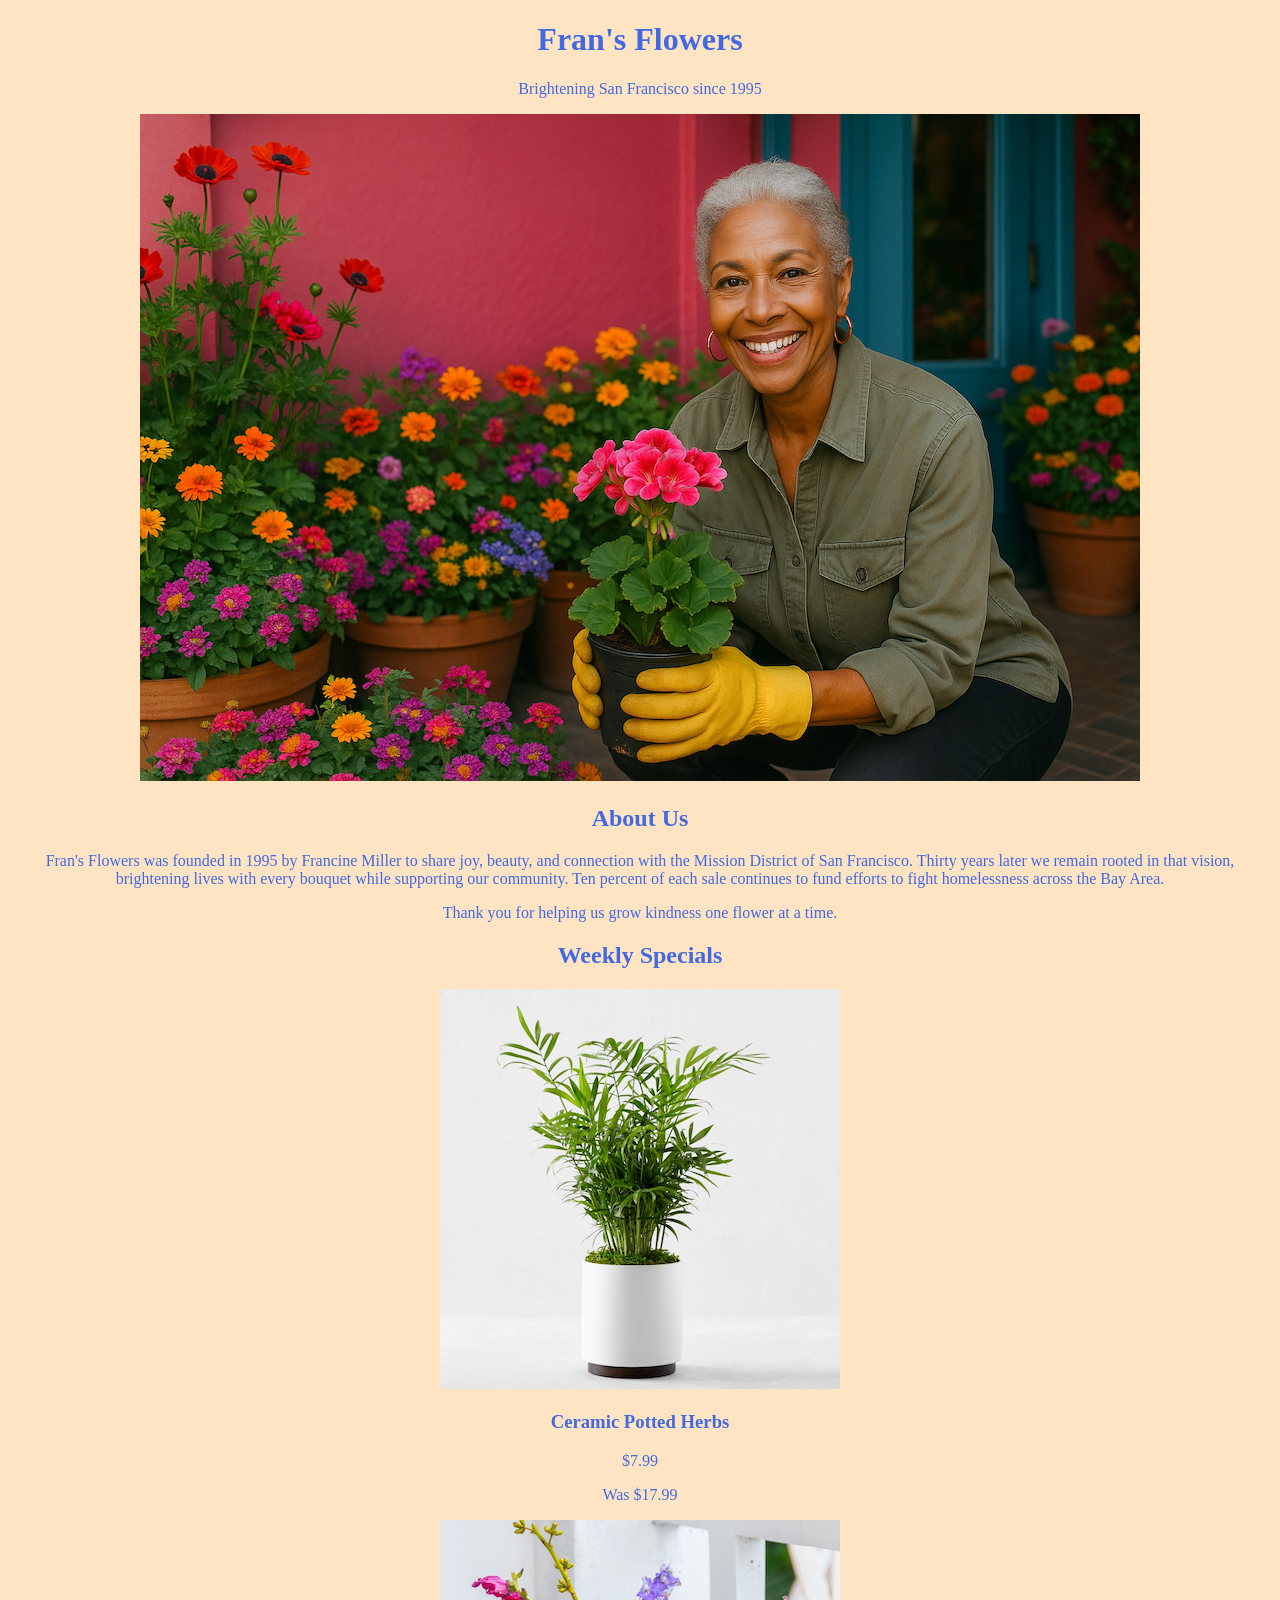
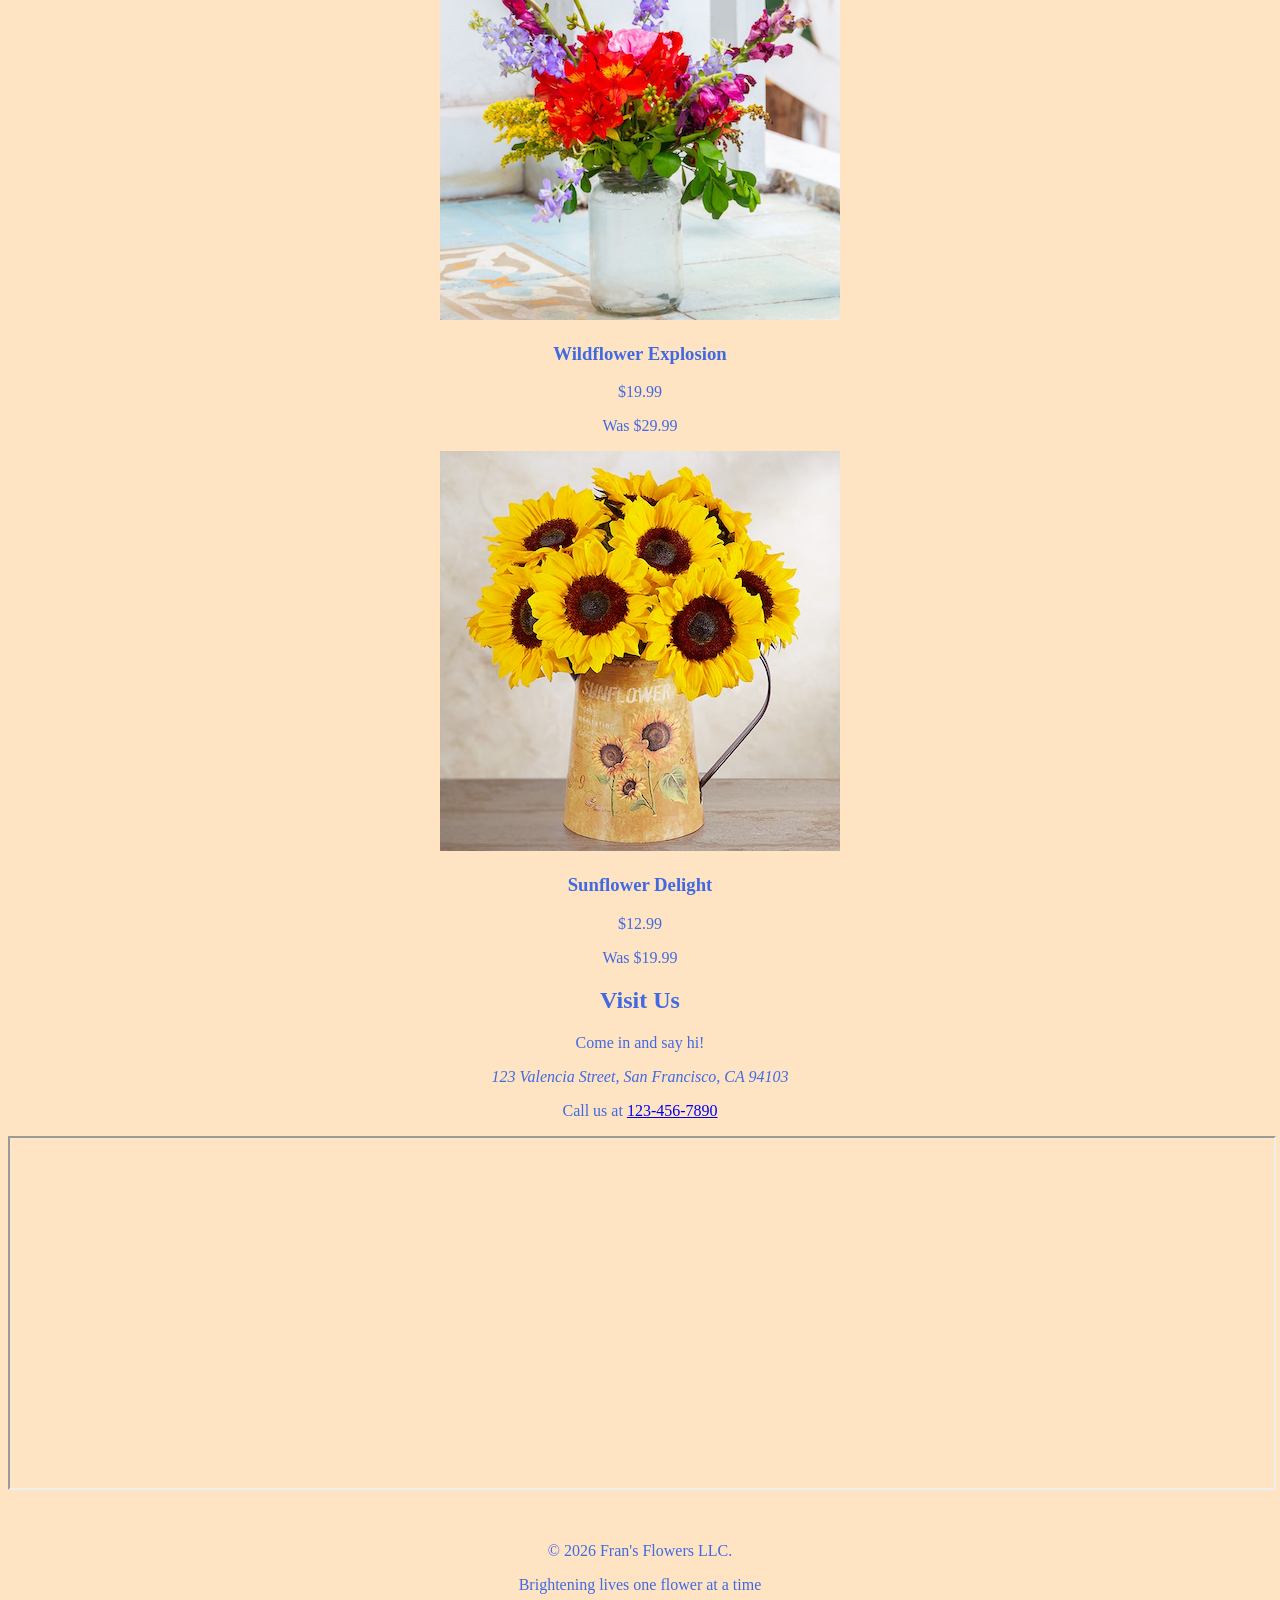
==== index.html @ ea3cfea0 "Add files via upload" ====
<!DOCTYPE html>
<html lang="en">
  <head>
    <meta charset="utf-8" />
    <meta name="viewport" content="width=device-width, initial-scale=1" />
    <title>Fran's Flowers | Boutique Flower Shop in San Francisco</title>
    <link href="style.css" rel="stylesheet" type="text/css" />
  </head>

  <body>
    <header>
      <div class="header-content">
        <h1><span class="accent">Fran's</span> Flowers</h1>
        <p class="tagline">Brightening San Francisco since 1995</p>
      </div>
    </header>

    <div id="hero-container">
      <img
        src="img/fran.png"
        alt="Francine Miller, owner of Fran's Flowers"
        class="hero-img"
      />
    </div>

    <main>
      <section class="about-us">
        <h2><span class="accent">About</span> Us</h2>
        <p>
          Fran's Flowers was founded in 1995 by Francine Miller to share joy,
          beauty, and connection with the Mission District of San Francisco.
          Thirty years later we remain rooted in that vision, brightening lives
          with every bouquet while supporting our community. Ten percent of each
          sale continues to fund efforts to fight homelessness across the Bay
          Area.
        </p>
        <p>Thank you for helping us grow kindness one flower at a time.</p>
      </section>

      <section class="specials">
        <h2><span class="accent">Weekly</span> Specials</h2>
        <div class="specials-list">
          <article class="special-offer">
            <img src="img/potted_plant.png" alt="Ceramic Potted Herbs" />
            <h3>Ceramic Potted Herbs</h3>
            <p class="price-now">$7.99</p>
            <p class="price-was">Was $17.99</p>
          </article>

          <article class="special-offer">
            <img src="img/wild_flowers.png" alt="Wildflower Explosion" />
            <h3>Wildflower Explosion</h3>
            <p class="price-now">$19.99</p>
            <p class="price-was">Was $29.99</p>
          </article>

          <article class="special-offer">
            <img src="img/sunflowers.png" alt="Sunflower Delight" />
            <h3>Sunflower Delight</h3>
            <p class="price-now">$12.99</p>
            <p class="price-was">Was $19.99</p>
          </article>
        </div>
      </section>

      <section class="visit-us">
        <h2><span class="accent">Visit</span> Us</h2>
        <div class="contact-info">
          <p>Come in and say hi!</p>
          <div class="address-block">
            <address>123 Valencia Street, San Francisco, CA 94103</address>
          </div>
          <div class="phone-block">
            <p>Call us at <a href="tel:+1234567890">123-456-7890</a></p>
          </div>
        </div>
        <iframe
          src="https://www.google.com/maps/embed?pb=!1m18!1m12!1m3!1d3153.144965296929!2d-122.4230293!3d37.7689366!2m3!1f0!2f0!3f0!3m2!1i1024!2i768!4f13.1!3m3!1m2!1s0x808f7e3a37128e21%3A0xf85bfc7fef295b98!2s123%20Valencia%20St%2C%20San%20Francisco%2C%20CA%2094103!5e0!3m2!1sen!2sus!4v1722345678901!5m2!1sen!2sus"
          loading="lazy"
          referrerpolicy="no-referrer-when-downgrade"
        ></iframe>
      </section>
    </main>

    <footer>
      <div class="footer-content">
        <p>&copy; 2026 Fran's Flowers LLC.</p>
        <p>Brightening lives one flower at a time</p>
      </div>
    </footer>
  </body>
</html>
---- style.css ----
/* Base Styles */
body {
  color: royalblue;
  text-align: center;
  background-color: bisque;
  font-family: "Comic Sans MS", "Comic Sans", cursive;
}

/* Typography */

/* Links & Accents */

/* Images */

/* Hero Section */

/* Main Content */

/* About Section */

/* Specials Section */

/* Visit Us Section */

iframe {
  width: 100%;
  height: 350px;
}

/* Footer */
footer {
  margin-top: 48px;
}
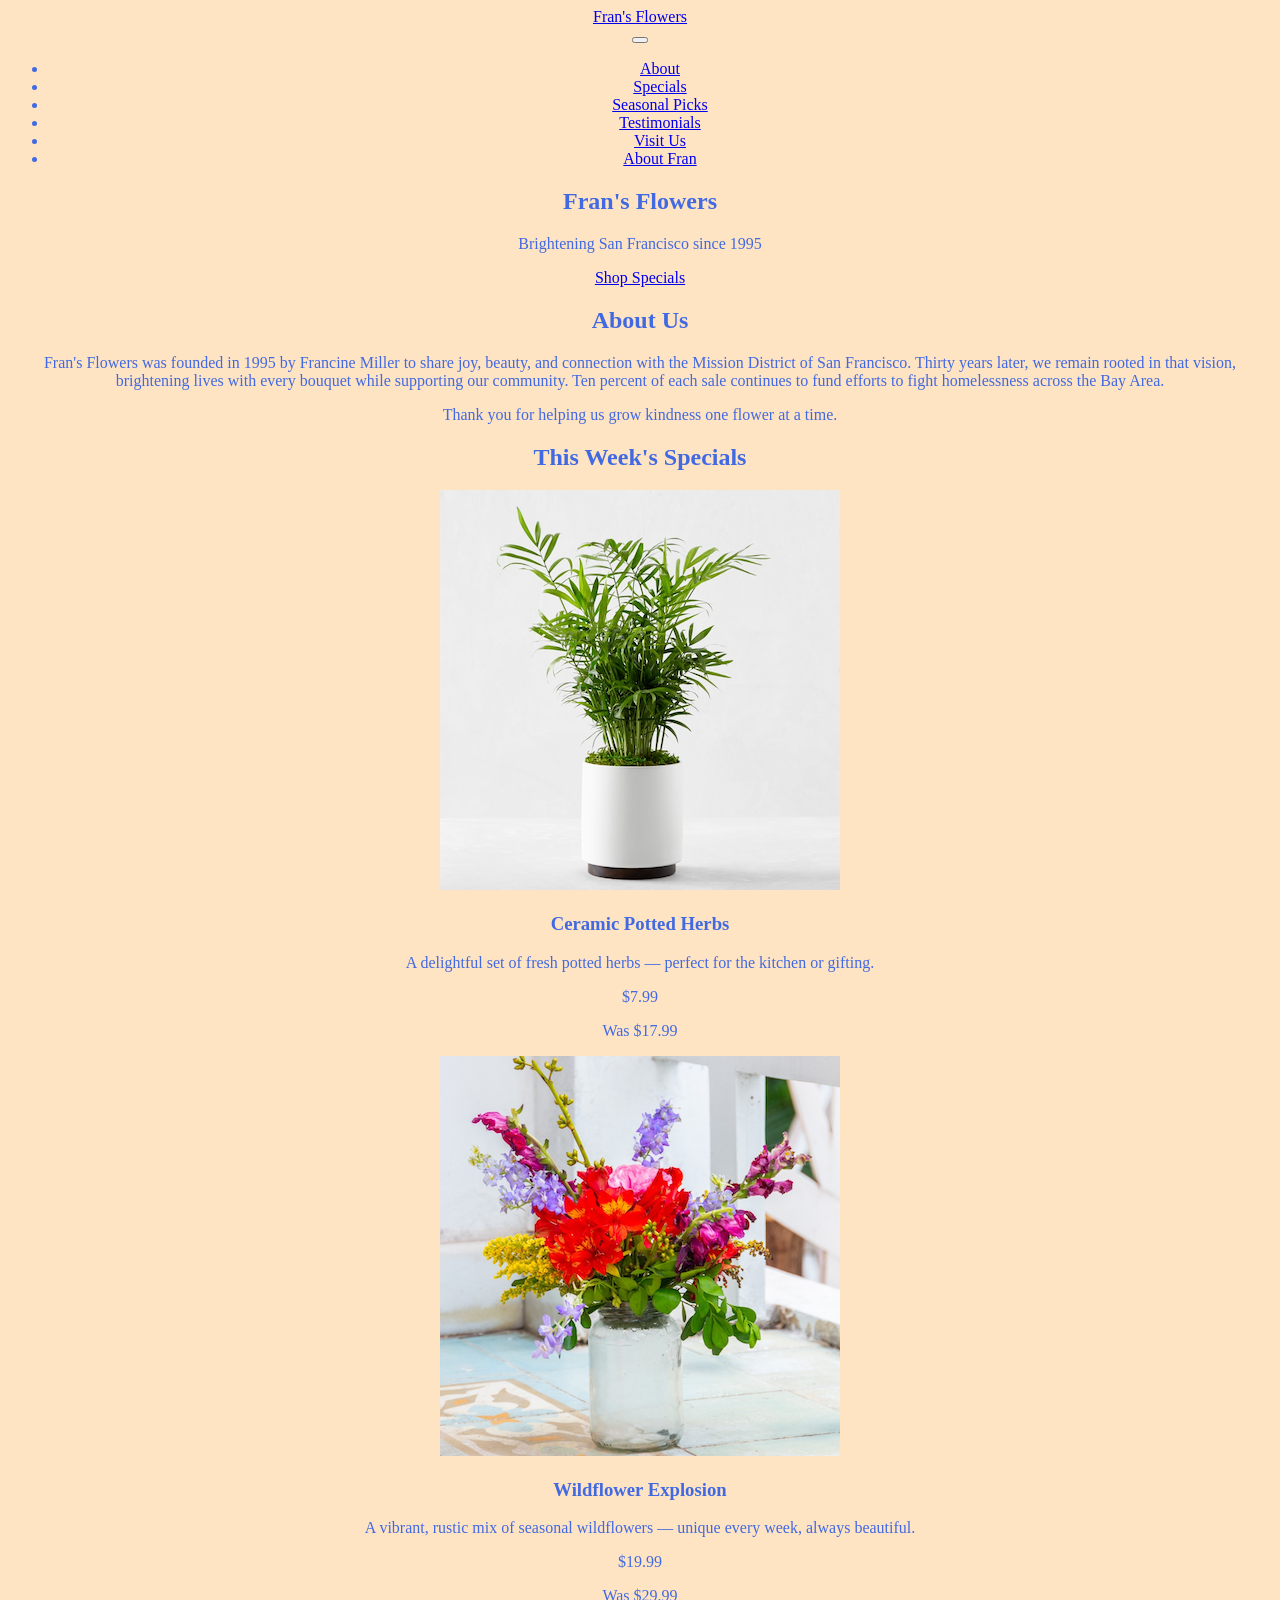
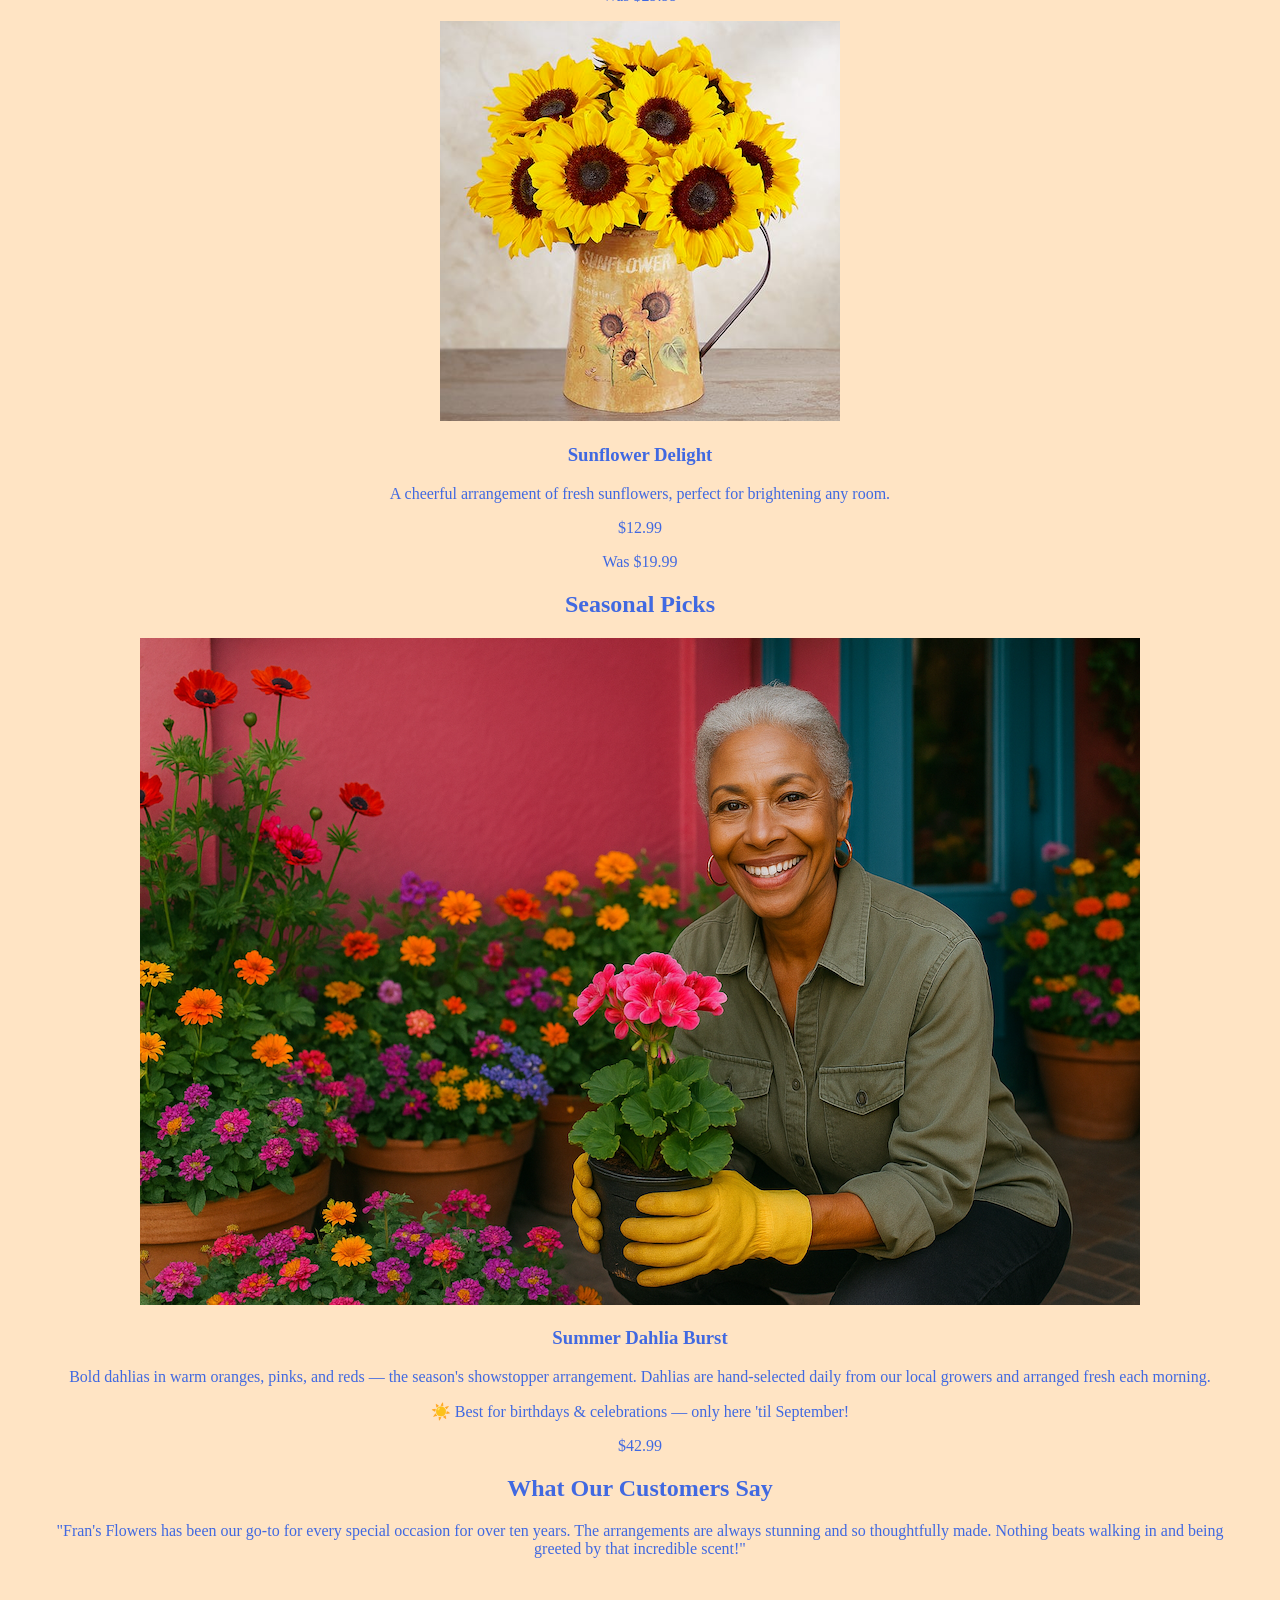
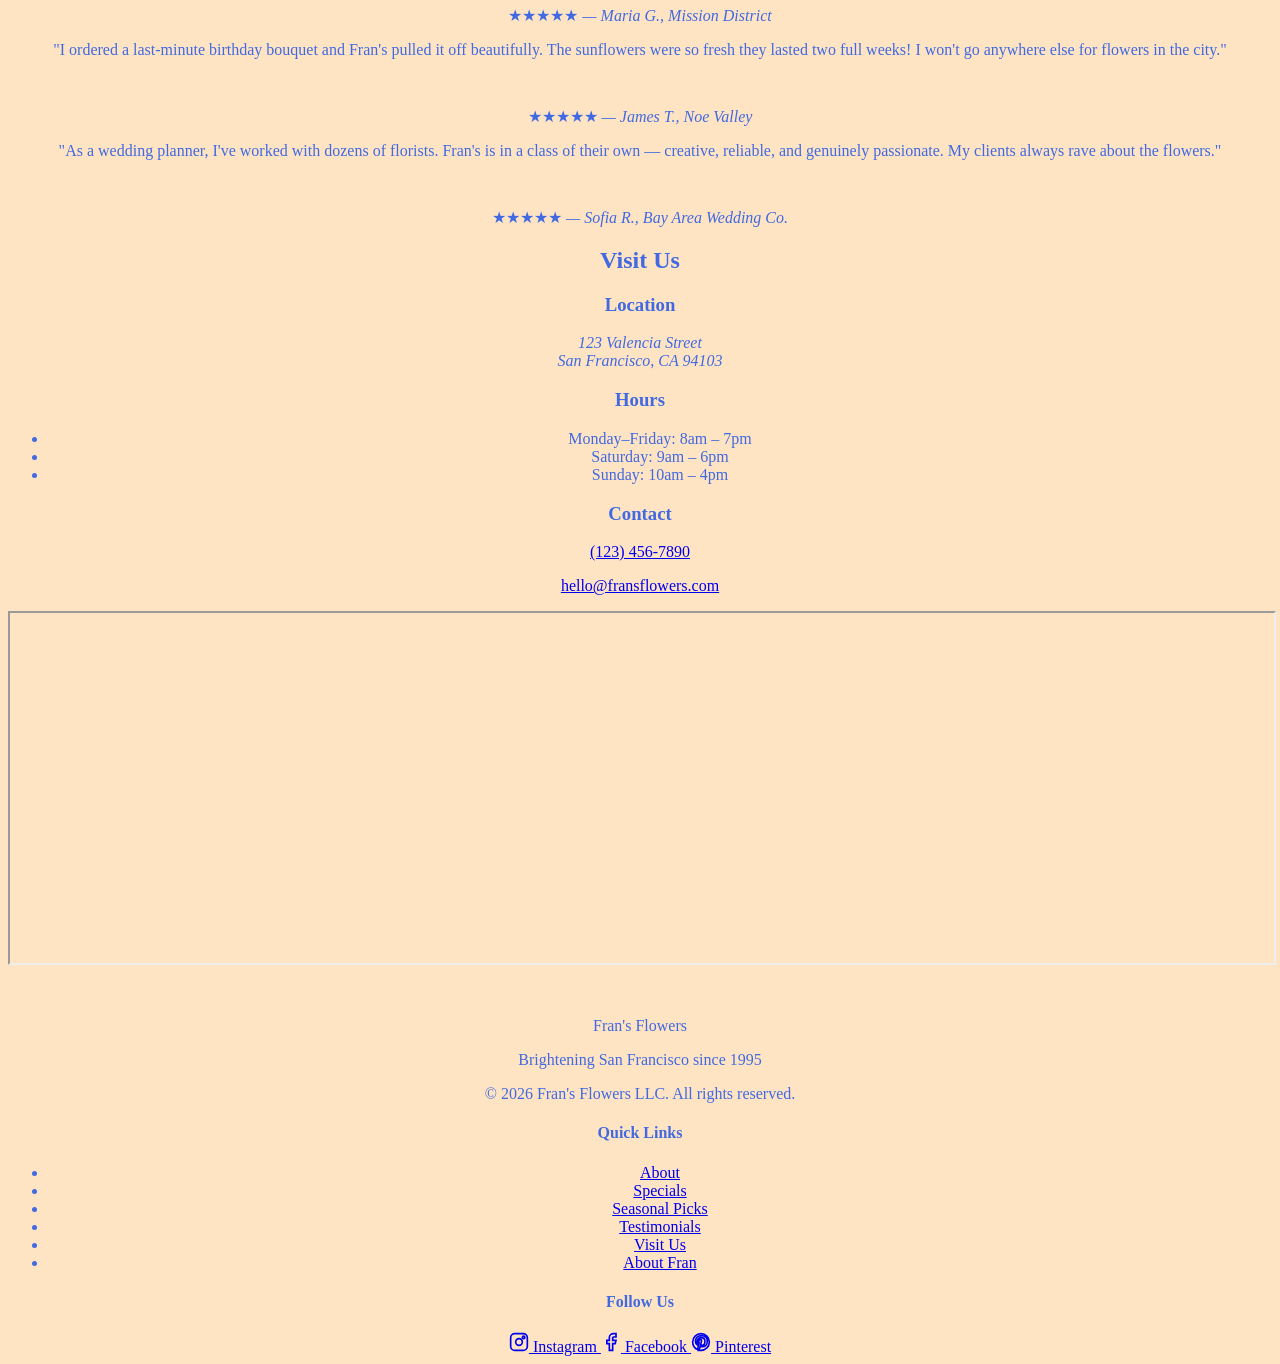
==== commit ae9bac48: "Add LevelUp: responsive nav, testimonials, seasonal picks, enhanced footer, about page" ====
--- a/index.html
+++ b/index.html
@@ -1,92 +1,222 @@
 <!DOCTYPE html>
 <html lang="en">
-  <head>
-    <meta charset="utf-8" />
-    <meta name="viewport" content="width=device-width, initial-scale=1" />
-    <title>Fran's Flowers | Boutique Flower Shop in San Francisco</title>
-    <link href="style.css" rel="stylesheet" type="text/css" />
-  </head>
-
-  <body>
-    <header>
-      <div class="header-content">
-        <h1><span class="accent">Fran's</span> Flowers</h1>
-        <p class="tagline">Brightening San Francisco since 1995</p>
-      </div>
-    </header>
-
-    <div id="hero-container">
-      <img
-        src="img/fran.png"
-        alt="Francine Miller, owner of Fran's Flowers"
-        class="hero-img"
-      />
-    </div>
-
-    <main>
-      <section class="about-us">
-        <h2><span class="accent">About</span> Us</h2>
-        <p>
-          Fran's Flowers was founded in 1995 by Francine Miller to share joy,
-          beauty, and connection with the Mission District of San Francisco.
-          Thirty years later we remain rooted in that vision, brightening lives
-          with every bouquet while supporting our community. Ten percent of each
-          sale continues to fund efforts to fight homelessness across the Bay
-          Area.
-        </p>
-        <p>Thank you for helping us grow kindness one flower at a time.</p>
-      </section>
-
-      <section class="specials">
-        <h2><span class="accent">Weekly</span> Specials</h2>
-        <div class="specials-list">
-          <article class="special-offer">
-            <img src="img/potted_plant.png" alt="Ceramic Potted Herbs" />
-            <h3>Ceramic Potted Herbs</h3>
-            <p class="price-now">$7.99</p>
-            <p class="price-was">Was $17.99</p>
-          </article>
-
-          <article class="special-offer">
-            <img src="img/wild_flowers.png" alt="Wildflower Explosion" />
-            <h3>Wildflower Explosion</h3>
-            <p class="price-now">$19.99</p>
-            <p class="price-was">Was $29.99</p>
-          </article>
-
-          <article class="special-offer">
-            <img src="img/sunflowers.png" alt="Sunflower Delight" />
-            <h3>Sunflower Delight</h3>
-            <p class="price-now">$12.99</p>
-            <p class="price-was">Was $19.99</p>
-          </article>
-        </div>
-      </section>
-
-      <section class="visit-us">
-        <h2><span class="accent">Visit</span> Us</h2>
-        <div class="contact-info">
-          <p>Come in and say hi!</p>
-          <div class="address-block">
-            <address>123 Valencia Street, San Francisco, CA 94103</address>
-          </div>
-          <div class="phone-block">
-            <p>Call us at <a href="tel:+1234567890">123-456-7890</a></p>
-          </div>
-        </div>
-        <iframe
-          src="https://www.google.com/maps/embed?pb=!1m18!1m12!1m3!1d3153.144965296929!2d-122.4230293!3d37.7689366!2m3!1f0!2f0!3f0!3m2!1i1024!2i768!4f13.1!3m3!1m2!1s0x808f7e3a37128e21%3A0xf85bfc7fef295b98!2s123%20Valencia%20St%2C%20San%20Francisco%2C%20CA%2094103!5e0!3m2!1sen!2sus!4v1722345678901!5m2!1sen!2sus"
-          loading="lazy"
-          referrerpolicy="no-referrer-when-downgrade"
-        ></iframe>
-      </section>
-    </main>
-
-    <footer>
-      <div class="footer-content">
-        <p>&copy; 2026 Fran's Flowers LLC.</p>
-        <p>Brightening lives one flower at a time</p>
-      </div>
-    </footer>
-  </body>
+<head>
+  <meta charset="UTF-8" />
+  <meta name="viewport" content="width=device-width, initial-scale=1.0" />
+  <title>Fran's Flowers | Boutique Flower Shop in San Francisco</title>
+  <link rel="stylesheet" href="style.css" />
+  <link rel="preconnect" href="https://fonts.googleapis.com" />
+  <link rel="preconnect" href="https://fonts.gstatic.com" crossorigin />
+  <link href="https://fonts.googleapis.com/css2?family=Playfair+Display:wght@400;700&family=Lato:wght@300;400;700&display=swap" rel="stylesheet" />
+</head>
+<body>
+
+  <!-- NAVIGATION -->
+  <header>
+    <nav class="navbar" role="navigation" aria-label="Main navigation">
+      <div class="nav-logo">
+        <a href="index.html" aria-label="Fran's Flowers Home">Fran's Flowers</a>
+      </div>
+      <button class="nav-toggle" aria-label="Toggle navigation menu" aria-expanded="false">
+        <span class="hamburger"></span>
+        <span class="hamburger"></span>
+        <span class="hamburger"></span>
+      </button>
+      <ul class="nav-links" role="list">
+        <li><a href="#about">About</a></li>
+        <li><a href="#specials">Specials</a></li>
+        <li><a href="#seasonal">Seasonal Picks</a></li>
+        <li><a href="#testimonials">Testimonials</a></li>
+        <li><a href="#visit">Visit Us</a></li>
+        <li><a href="about.html">About Fran</a></li>
+      </ul>
+    </nav>
+  </header>
+
+  <!-- HERO -->
+  <section class="hero" aria-label="Hero banner">
+    <div class="hero-content">
+      <h1>Fran's Flowers</h1>
+      <p class="tagline">Brightening San Francisco since 1995</p>
+      <a href="#specials" class="btn-primary">Shop Specials</a>
+    </div>
+  </section>
+
+  <!-- ABOUT -->
+  <section id="about" class="about-section">
+    <div class="container">
+      <h2>About Us</h2>
+      <p>Fran's Flowers was founded in 1995 by Francine Miller to share joy, beauty, and connection with the Mission District of San Francisco. Thirty years later, we remain rooted in that vision, brightening lives with every bouquet while supporting our community. Ten percent of each sale continues to fund efforts to fight homelessness across the Bay Area.</p>
+      <p>Thank you for helping us grow kindness one flower at a time.</p>
+    </div>
+  </section>
+
+  <!-- SPECIALS -->
+  <section id="specials" class="specials-section">
+    <div class="container">
+      <h2>This Week's Specials</h2>
+      <div class="specials-grid">
+        <article class="special-card">
+          <img src="img/potted_plant.png" alt="Ceramic potted herbs arrangement" />
+          <h3>Ceramic Potted Herbs</h3>
+          <p>A delightful set of fresh potted herbs — perfect for the kitchen or gifting.</p>
+          <p class="price-now">$7.99</p>
+          <p class="price-was">Was $17.99</p>
+        </article>
+        <article class="special-card">
+          <img src="img/wild_flowers.png" alt="Wildflower explosion bouquet" />
+          <h3>Wildflower Explosion</h3>
+          <p>A vibrant, rustic mix of seasonal wildflowers — unique every week, always beautiful.</p>
+          <p class="price-now">$19.99</p>
+          <p class="price-was">Was $29.99</p>
+        </article>
+        <article class="special-card">
+          <img src="img/sunflowers.png" alt="Sunflower delight bouquet" />
+          <h3>Sunflower Delight</h3>
+          <p>A cheerful arrangement of fresh sunflowers, perfect for brightening any room.</p>
+          <p class="price-now">$12.99</p>
+          <p class="price-was">Was $19.99</p>
+        </article>
+      </div>
+    </div>
+  </section>
+
+  <!-- SEASONAL PICKS -->
+  <section id="seasonal" class="seasonal-section">
+    <div class="container">
+      <h2>Seasonal Picks</h2>
+      <div class="seasonal-card">
+        <img src="img/fran.png" alt="Fran holding a vibrant summer dahlia bouquet in warm tones" />
+        <div class="seasonal-info">
+          <h3>Summer Dahlia Burst</h3>
+          <p>Bold dahlias in warm oranges, pinks, and reds — the season's showstopper arrangement. Dahlias are hand-selected daily from our local growers and arranged fresh each morning.</p>
+          <p class="seasonal-tag">&#x2600;&#xFE0F; Best for birthdays &amp; celebrations — only here 'til September!</p>
+          <p class="price-now">$42.99</p>
+        </div>
+      </div>
+    </div>
+  </section>
+
+  <!-- TESTIMONIALS -->
+  <section id="testimonials" class="testimonials-section">
+    <div class="container">
+      <h2>What Our Customers Say</h2>
+      <div class="testimonials-grid">
+        <article class="testimonial-card">
+          <blockquote>
+            <p>"Fran's Flowers has been our go-to for every special occasion for over ten years. The arrangements are always stunning and so thoughtfully made. Nothing beats walking in and being greeted by that incredible scent!"</p>
+          </blockquote>
+          <footer class="testimonial-author">
+            <span class="stars" aria-label="5 out of 5 stars">&#9733;&#9733;&#9733;&#9733;&#9733;</span>
+            <cite>— Maria G., Mission District</cite>
+          </footer>
+        </article>
+        <article class="testimonial-card">
+          <blockquote>
+            <p>"I ordered a last-minute birthday bouquet and Fran's pulled it off beautifully. The sunflowers were so fresh they lasted two full weeks! I won't go anywhere else for flowers in the city."</p>
+          </blockquote>
+          <footer class="testimonial-author">
+            <span class="stars" aria-label="5 out of 5 stars">&#9733;&#9733;&#9733;&#9733;&#9733;</span>
+            <cite>— James T., Noe Valley</cite>
+          </footer>
+        </article>
+        <article class="testimonial-card">
+          <blockquote>
+            <p>"As a wedding planner, I've worked with dozens of florists. Fran's is in a class of their own — creative, reliable, and genuinely passionate. My clients always rave about the flowers."</p>
+          </blockquote>
+          <footer class="testimonial-author">
+            <span class="stars" aria-label="5 out of 5 stars">&#9733;&#9733;&#9733;&#9733;&#9733;</span>
+            <cite>— Sofia R., Bay Area Wedding Co.</cite>
+          </footer>
+        </article>
+      </div>
+    </div>
+  </section>
+
+  <!-- VISIT US -->
+  <section id="visit" class="visit-section">
+    <div class="container">
+      <h2>Visit Us</h2>
+      <div class="visit-grid">
+        <div class="visit-info">
+          <h3>Location</h3>
+          <address>123 Valencia Street<br />San Francisco, CA 94103</address>
+          <h3>Hours</h3>
+          <ul>
+            <li>Monday–Friday: 8am – 7pm</li>
+            <li>Saturday: 9am – 6pm</li>
+            <li>Sunday: 10am – 4pm</li>
+          </ul>
+          <h3>Contact</h3>
+          <p><a href="tel:+11234567890">(123) 456-7890</a></p>
+          <p><a href="mailto:hello@fransflowers.com">hello@fransflowers.com</a></p>
+        </div>
+        <div class="visit-map">
+          <iframe
+            src="https://www.google.com/maps/embed?pb=!1m18!1m12!1m3!1d3153.144965296929!2d-122.4230293!3d37.7689366!2m3!1f0!2f0!3f0!3m2!1i1024!2i768!4f13.1!3m3!1m2!1s0x808f7e3a37128e21%3A0xf85bfc7fef295b98!2s123%20Valencia%20St%2C%20San%20Francisco%2C%20CA%2094103!5e0!3m2!1sen!2sus!4v1722345678901!5m2!1sen!2sus"
+            loading="lazy"
+            referrerpolicy="no-referrer-when-downgrade"
+            title="Map showing Fran's Flowers location at 123 Valencia Street San Francisco"
+            aria-label="Google Maps showing Fran's Flowers location"
+          ></iframe>
+        </div>
+      </div>
+    </div>
+  </section>
+
+  <!-- FOOTER -->
+  <footer class="site-footer">
+    <div class="container footer-grid">
+      <div class="footer-brand">
+        <p class="footer-logo">Fran's Flowers</p>
+        <p class="footer-tagline">Brightening San Francisco since 1995</p>
+        <p class="footer-copy">&copy; 2026 Fran's Flowers LLC. All rights reserved.</p>
+      </div>
+      <nav class="footer-nav" aria-label="Footer navigation">
+        <h4>Quick Links</h4>
+        <ul>
+          <li><a href="#about">About</a></li>
+          <li><a href="#specials">Specials</a></li>
+          <li><a href="#seasonal">Seasonal Picks</a></li>
+          <li><a href="#testimonials">Testimonials</a></li>
+          <li><a href="#visit">Visit Us</a></li>
+          <li><a href="about.html">About Fran</a></li>
+        </ul>
+      </nav>
+      <div class="footer-social">
+        <h4>Follow Us</h4>
+        <div class="social-icons" role="list">
+          <a href="#" class="social-icon" aria-label="Follow us on Instagram" role="listitem">
+            <svg xmlns="http://www.w3.org/2000/svg" width="20" height="20" viewBox="0 0 24 24" fill="none" stroke="currentColor" stroke-width="2" aria-hidden="true"><rect x="2" y="2" width="20" height="20" rx="5" ry="5"/><circle cx="12" cy="12" r="4"/><circle cx="17.5" cy="6.5" r="1.5"/></svg>
+            Instagram
+          </a>
+          <a href="#" class="social-icon" aria-label="Follow us on Facebook" role="listitem">
+            <svg xmlns="http://www.w3.org/2000/svg" width="20" height="20" viewBox="0 0 24 24" fill="none" stroke="currentColor" stroke-width="2" aria-hidden="true"><path d="M18 2h-3a5 5 0 0 0-5 5v3H7v4h3v8h4v-8h3l1-4h-4V7a1 1 0 0 1 1-1h3z"/></svg>
+            Facebook
+          </a>
+          <a href="#" class="social-icon" aria-label="Follow us on Pinterest" role="listitem">
+            <svg xmlns="http://www.w3.org/2000/svg" width="20" height="20" viewBox="0 0 24 24" fill="none" stroke="currentColor" stroke-width="2" aria-hidden="true"><path d="M12 2C6.48 2 2 6.48 2 12c0 4.24 2.65 7.86 6.39 9.29-.09-.78-.17-1.98.03-2.83.19-.77 1.26-5.33 1.26-5.33s-.32-.64-.32-1.59c0-1.49.87-2.61 1.94-2.61.92 0 1.36.69 1.36 1.52 0 .93-.59 2.32-.9 3.6-.25 1.07.53 1.94 1.58 1.94 1.9 0 3.36-2 3.36-4.9 0-2.56-1.84-4.35-4.47-4.35-3.04 0-4.82 2.28-4.82 4.63 0 .92.35 1.9.79 2.43.09.11.1.2.07.31-.08.33-.26 1.07-.3 1.22-.05.19-.16.23-.38.14-1.39-.65-2.26-2.68-2.26-4.32 0-3.51 2.55-6.74 7.36-6.74 3.86 0 6.86 2.75 6.86 6.42 0 3.83-2.41 6.9-5.76 6.9-1.13 0-2.19-.59-2.55-1.28l-.69 2.59c-.25.97-.93 2.18-1.38 2.92C11.15 21.95 11.57 22 12 22c5.52 0 10-4.48 10-10S17.52 2 12 2z"/></svg>
+            Pinterest
+          </a>
+        </div>
+      </div>
+    </div>
+  </footer>
+
+  <script>
+    const navToggle = document.querySelector('.nav-toggle');
+    const navLinks = document.querySelector('.nav-links');
+    navToggle.addEventListener('click', function() {
+      const isOpen = navLinks.classList.toggle('open');
+      navToggle.setAttribute('aria-expanded', isOpen);
+    });
+    navLinks.querySelectorAll('a').forEach(link => {
+      link.addEventListener('click', () => {
+        navLinks.classList.remove('open');
+        navToggle.setAttribute('aria-expanded', 'false');
+      });
+    });
+  </script>
+
+</body>
 </html>
